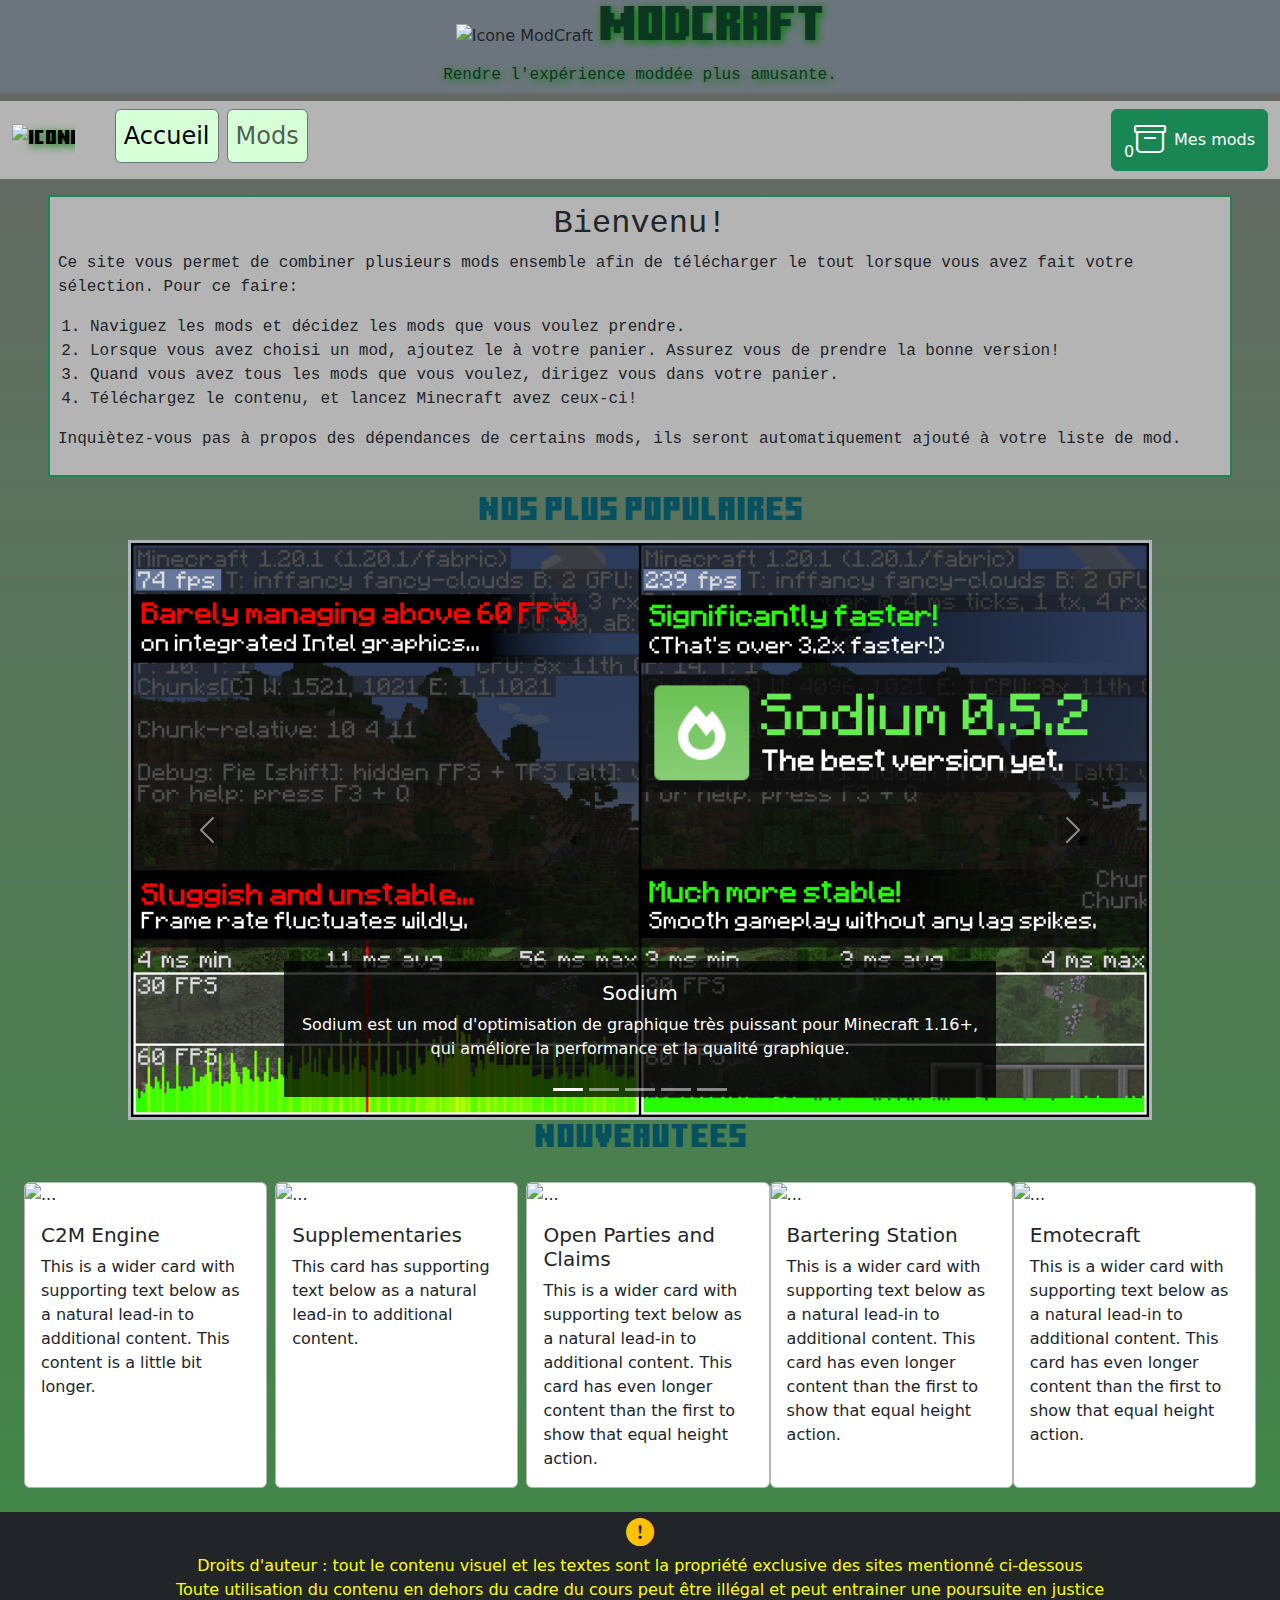
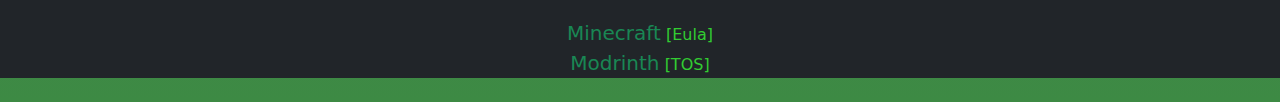
==== index.html @ 7069a7ab "Initial commit" ====
<!DOCTYPE html>
<html lang="fr">
    <head>
        <meta name="author" content="Nicolas Matasoff">
        <meta charset="utf-8">
        <meta name="viewport" content="width=device-width, initial-scale=1, shrink-to-fit=no">
        <title>TP5</title>
        <link rel="icon" href="https://minecraft.wiki/images/Smithing_Table_JE2_BE2.png?9d5a7&format=original">
        <!-- Bootstrap css -->
        <link href="https://cdn.jsdelivr.net/npm/bootstrap@5.3.3/dist/css/bootstrap.min.css" rel="stylesheet" integrity="sha384-QWTKZyjpPEjISv5WaRU9OFeRpok6YctnYmDr5pNlyT2bRjXh0JMhjY6hW+ALEwIH" crossorigin="anonymous">
        <link rel="stylesheet" href="https://cdn.jsdelivr.net/npm/bootstrap-icons@1.11.3/font/bootstrap-icons.min.css">
        <!-- css site -->
        <link rel="stylesheet" href="../css/main.css">
    </head>
    <body class="bg-gradient-green-gray">

        <!-- HEADER -->

        <header>
            <div class="text-center bg-secondary">
                <img src="https://minecraft.wiki/images/Smithing_Table_JE2_BE2.png?9d5a7&format=original" alt="Icone ModCraft" class="w-25 d-inline    w-lg-10">
                <h1 class="d-inline text-success-emphasis    shadow-main font-minecraft fs-3r">ModCraft</h1>
                <h3 class="d-block p-2 text-success-emphasis    shadow-main font-ubuntu fs-6">Rendre l'expérience moddée plus amusante.</h3>
                <!-- TODO: BACKGROUND
                Plusieurs blocs de machines moddées côte à côte pour l'image de fond d'écran -->
            </div>

        </header>


        <!-- NAV -->

        <nav class="navbar navbar-expand-lg position-sticky top-0 z-3    bg-gray">
            <div class="container-fluid">
                <a class="navbar-brand d-none d-lg-block     font-minecraft shadow-main w-5" href="../">
                    <img src="https://minecraft.wiki/images/Smithing_Table_JE2_BE2.png?9d5a7&format=original" alt="Icone ModCraft" class="img-fluid d-inline">
                    
                </a>
                <button class="navbar-toggler bg-secondary-subtle" type="button" data-bs-toggle="collapse" data-bs-target="#navbarSupportedContent" aria-controls="navbarSupportedContent" aria-expanded="false" aria-label="Toggle navigation">
                    <span class="navbar-toggler-icon"></span>
                </button>
                <div class="collapse navbar-collapse    bg-grad-green transition-02" id="navbarSupportedContent">
                    <ul class="navbar-nav me-auto mb-2 mb-lg-2 ms-lg-4">
                        <li class="nav-item border border-1 border-secondary rounded fs-4 mt-2 mt-lg-0 ps-2 ps-lg-0     bg-lightgreen transition-02 bg-lightgreen-hover">
                            <a class="nav-link active" aria-current="page" href="../">Accueil</a>
                        </li>
                        <li class="nav-item border border-1 border-secondary rounded fs-4 ms-0 ms-lg-2 ps-2 ps-lg-0     bg-lightgreen transition-02 bg-lightgreen-hover">
                            <a class="nav-link" href="../recherche.html">Mods</a>
                        </li>
                    </ul>
                    <div class="align-self-end btn btn-success">
                        <a class="nav-link d-flex" href="../result.html">
                            <div class="align-self-end">
                                <p class="align-bottom m-0" id="amtMods">0</p>
                                
                            </div>
                            <span class="bi bi-archive fs-2"></span>
                            <p class="align-self-center mb-0 ms-2">Mes mods</p>
                            
                        </a>
                    </div>
                </div>
            </div>
        </nav>
        
        <!-- MAIN -->
        <!-- Voir notes telephone pour plan -->

        <main>
            <!-- Partie 1: Description du site -->
            <div class="border border-2 border-success bg-gray my-3 mx-1 mx-lg-5 p-2">
                <h2 class="text-center     font-ubuntu">Bienvenu!</h2>
                <p class="     font-ubuntu">Ce site vous permet de combiner plusieurs mods ensemble afin de télécharger le tout lorsque vous avez fait votre sélection. Pour ce faire:</p>
                <ol class="     font-ubuntu">
                    <li>Naviguez les mods et décidez les mods que vous voulez prendre.</li>
                    <li>Lorsque vous avez choisi un mod, ajoutez le à votre panier. Assurez vous de prendre la bonne version!</li>
                    <li>Quand vous avez tous les mods que vous voulez, dirigez vous dans votre panier.</li>
                    <li>Téléchargez le contenu, et lancez Minecraft avez ceux-ci!</li>
                </ol>
                <p class="     font-ubuntu">Inquiètez-vous pas à propos des dépendances de certains mods, ils seront automatiquement ajouté à votre liste de mod.</p>
            </div>
            <!-- Partie 2: Populaires (Caroussel) -->

            <h2 class="text-center text-info-emphasis     font-minecraft">Nos plus populaires</h2>
            <div id="carouselExampleCaptions" class="carousel slide border border-3 border-dark-subtle          ms-lg-10p me-lg-10p">
                <div class="carousel-indicators">
                    <button type="button" data-bs-target="#carouselExampleCaptions" data-bs-slide-to="0" class="active" aria-current="true" aria-label="Sodium"></button>
                    <button type="button" data-bs-target="#carouselExampleCaptions" data-bs-slide-to="1" aria-label="Iris Shaders"></button>
                    <button type="button" data-bs-target="#carouselExampleCaptions" data-bs-slide-to="2" aria-label="Xaero's Minimap"></button>
                    <button type="button" data-bs-target="#carouselExampleCaptions" data-bs-slide-to="3" aria-label="Mod Menu"></button>
                    <button type="button" data-bs-target="#carouselExampleCaptions" data-bs-slide-to="4" aria-label="Xaero's Minimap"></button>
                </div>
                    <div class="carousel-inner">
                        <div class="carousel-item active">
                            <img src="img/sodium_main.webp" class="d-block w-100" alt="Sodium">
                            <div class="carousel-caption d-none d-md-block    bg-black-75">
                                <h5>Sodium</h5>
                                <p> Sodium est un mod d'optimisation de graphique très puissant pour Minecraft 1.16+,
                                    <br>
                                    qui améliore la performance et la qualité graphique.</p>
                            </div>
                        </div>
                    <div class="carousel-item">
                        <img src="img/iris_main.webp" class="d-block w-100" alt="Iris Shaders">
                        <div class="carousel-caption d-none d-md-block    bg-black-75">
                            <h5>Iris Shaders</h5>
                            <p>Iris Shaders est un mod qui permet d'ajouter des Shaders créé par la communauté,
                                <br>
                                rendant le jeu encore plus majestueux.</p>
                        </div>
                    </div>
                    <div class="carousel-item">
                        <img src="img/xareos_main.png" class="d-block w-100" alt="Xaero's Minimap">
                        <div class="carousel-caption d-none d-md-block    bg-black-75">
                            <h5>Xaero's Minimap</h5>
                            <p>Xaero's Minimap est un mod qui ajoute une petite carte dans le coin de votre jeu
                                <br>
                                afin de plus facilement vous repérer dans le monde.</p>
                        </div>
                    </div>
                    <div class="carousel-item">
                        <img src="img/modmenu_main.webp" class="d-block w-100" alt="Mod Menu">
                        <div class="carousel-caption d-none d-md-block    bg-black-75">
                            <h5>Mod Menu</h5>
                            <p>Mod Menu permet d'afficher tous les mods qui sont installés sur Minecraft
                                <br>
                                directement à partir du menu principal.</p>
                        </div>
                    </div>
                    <div class="carousel-item">
                        <img src="img/jei_main.webp" class="d-block w-100" alt="JEI">
                        <div class="carousel-caption d-none d-md-block    bg-black-75">
                            <h5>JEI</h5>
                            <p>JEI, ou Just Enough Items, est un mod qui permet de voir tous les blocs et items présent dans le jeu,
                                <br>
                                ainsi que voir les utilités et comment obtenir celui-ci.</p>
                        </div>
                    </div>
                </div>
                <button class="carousel-control-prev" type="button" data-bs-target="#carouselExampleCaptions" data-bs-slide="prev">
                    <span class="carousel-control-prev-icon     bg-black-50" aria-hidden="true"></span>
                    <span class="visually-hidden">Previous</span>
                </button>
                <button class="carousel-control-next" type="button" data-bs-target="#carouselExampleCaptions" data-bs-slide="next">
                    <span class="carousel-control-next-icon     bg-black-50" aria-hidden="true"></span>
                    <span class="visually-hidden">Next</span>
                </button>
            </div>

            <!-- Partie 3: Nouveautées (Cartes) -->
            <h2 class="text-center text-info-emphasis     font-minecraft">Nouveautees</h2> <!-- Mon font ne supporte pas les accents, car c'est fait seulement pour l'anglais -->
            <div class="card-group m-5 m-lg-4 g-2">
                <div class="card border border-1 rounded     border-gray">
                    <img src="https://cdn.modrinth.com/data/VSNURh3q/3c2ce471054466712a44c8758a03e03bb868f93b_96.webp" class="card-img-top" alt="...">
                    <div class="card-body">
                        <h5 class="card-title">C2M Engine</h5>
                        <p class="card-text">This is a wider card with supporting text below as a natural lead-in to additional content. This content is a little bit longer.</p>
                    </div>
                </div>
                <div class="card mx-2 border border-1 rounded     border-gray">
                    <img src="https://cdn.modrinth.com/data/fFEIiSDQ/e9f5f66fa3b67e54acb91258a1428d68311c58bc_96.webp" class="card-img-top" alt="...">
                    <div class="card-body">
                        <h5 class="card-title">Supplementaries</h5>
                        <p class="card-text">This card has supporting text below as a natural lead-in to additional content.</p>
                    </div>
                </div>
                <div class="card border border-1 rounded     border-gray">
                    <img src="https://cdn.modrinth.com/data/gF3BGWvG/410c5443b268912b11709e7d03dd9ec3fda38ea5.png" class="card-img-top" alt="...">
                    <div class="card-body">
                        <h5 class="card-title">Open Parties and Claims</h5>
                        <p class="card-text">This is a wider card with supporting text below as a natural lead-in to additional content. This card has even longer content than the first to show that equal height action.</p>
                    </div>
                </div>
                <div class="card border border-1 rounded     border-gray">
                    <img src="https://cdn.modrinth.com/data/EOig9U0j/320cbe8a7409ef0b4928ee174b32b70860eb44a1.png" class="card-img-top" alt="...">
                    <div class="card-body">
                        <h5 class="card-title">Bartering Station</h5>
                        <p class="card-text">This is a wider card with supporting text below as a natural lead-in to additional content. This card has even longer content than the first to show that equal height action.</p>
                    </div>
                </div>
                <div class="card border border-1 rounded     border-gray">
                    <img src="https://cdn.modrinth.com/data/pZ2wrerK/eed7e2c9851392e5879c7d7cb763f142f124e6d2_96.webp" class="card-img-top" alt="...">
                    <div class="card-body">
                        <h5 class="card-title">Emotecraft</h5>
                        <p class="card-text">This is a wider card with supporting text below as a natural lead-in to additional content. This card has even longer content than the first to show that equal height action.</p>
                    </div>
                </div>
            </div>

        </main>

        <!-- FOOTER -->

        <footer class="bg-dark">



            <!-- SOURCES IMAGES -->
            <div class="text-center m-2 m-lg-4">
                <p class="text-yellow">
                    <span class="bi bi-exclamation-circle-fill text-warning fs-3 "></span>
                    <br>
                    Droits d'auteur : tout le contenu visuel et les textes sont la propriété exclusive des sites mentionné ci-dessous
                    <br>
                    Toute utilisation du contenu en dehors du cadre du cours peut être illégal et peut entrainer une poursuite en justice
                </p>
                <div class="d-flex justify-content-center flex-column">
                    <div>
                        <a href="https://www.minecraft.net" class="fs-5 text-decoration-none text-success">Minecraft</a>
                        <a href="https://www.minecraft.net/fr-fr/eula" class="fs-6 text-decoration-none    text-lime">[Eula]</a>
                    </div>
                    <div>
                        <a href="https://modrinth.com/" class="fs-5 text-decoration-none text-success">Modrinth</a>
                        <a href="https://modrinth.com/legal/copyright" class="fs-6 text-decoration-none    text-lime">[TOS]</a>
                    </div>
                </div>

            </div>
        </footer>
        <!-- Bootstrap script -->
        <script src="https://cdn.jsdelivr.net/npm/bootstrap@5.3.3/dist/js/bootstrap.bundle.min.js" integrity="sha384-YvpcrYf0tY3lHB60NNkmXc5s9fDVZLESaAA55NDzOxhy9GkcIdslK1eN7N6jIeHz" crossorigin="anonymous"></script>
        <!-- Main script -->
        <script src="scripts/main.js"></script>
    </body>
</html>
---- css/main.css ----
@font-face { /* De mon ordinateur */
    font-family: "Minecraft Ten";
    src: url(fonts/MinecraftTen-VGORe.ttf);
}
@font-face { /* De google fonts */
    font-family: "Ubuntu Mono", monospace;
    src: url(fonts/UbuntuMono-Regular.ttf);
}

.font-minecraft {
    font-family: "Minecraft Ten";
}
.font-ubuntu {
    font-family: "Ubuntu Mono", monospace;
}

.shadow-main {
    text-shadow: 0.1rem 0.1rem 0.5rem green;
}

.w-10 {
    width: 10%;
}
.w-5 {
    width: 5%;
}
.w-10r {
    width: 10rem;
}
.w-5r {
    width: 5rem;
}

.fs-5r {
    font-size: 5rem;
}
.fs-3r {
    font-size: 3rem;
}

.text-lime {
    color: limegreen;
}
.text-lightgreen {
    color: rgb(215, 255, 215);
}
.text-yellow {
    color: yellow;
}


.bg-black-50 {
    background-color: rgba(0, 0, 0, 0.5);
}
.bg-black-75 {
    background-color: rgba(0, 0, 0, 0.75);
}
.bg-gray {
    background-color: rgb(180, 180, 180);
}
.bg-lightgreen {
    background-color: rgb(215, 255, 215);
}
.bg-darklightgreen {
    background-color: rgb(139, 212, 139);
}
.bg-lightgreen-hover:hover {
    background-color: rgb(155, 202, 155);
}
.bg-gradient-green-white {
    background-image: linear-gradient(to top, rgb(215, 255, 215), white);
}
.bg-gradient-green-gray {
    background-image: linear-gradient(to top, rgb(61, 138, 68), rgb(104, 104, 104));
}

.border-gray {
    border-color: rgb(180, 180, 180) !important;
}

.transition-02 {
    transition: 0.2s;
}


.m-5p {
    margin: 5%;
}
.ms-5p {
    margin-left: 5%;
}
.me-5p {
    margin-right: 5%;
}

.max-width-75p {
    max-width: 75%; 
}
.max-width-2r {
    max-width: 2rem; 
}


@media screen and (min-width:992px) {
    .w-lg-10 {
        width: 10% !important;
    }
    .w-lg-25 {
        width: 25% !important;
    }

    .ms-lg-5p {
        margin-left: 5%;
    }
    .me-lg-5p {
        margin-right: 5%;
    }
    .ms-lg-10p {
        margin-left: 10%;
    }
    .me-lg-10p {
        margin-right: 10%;
    }

}
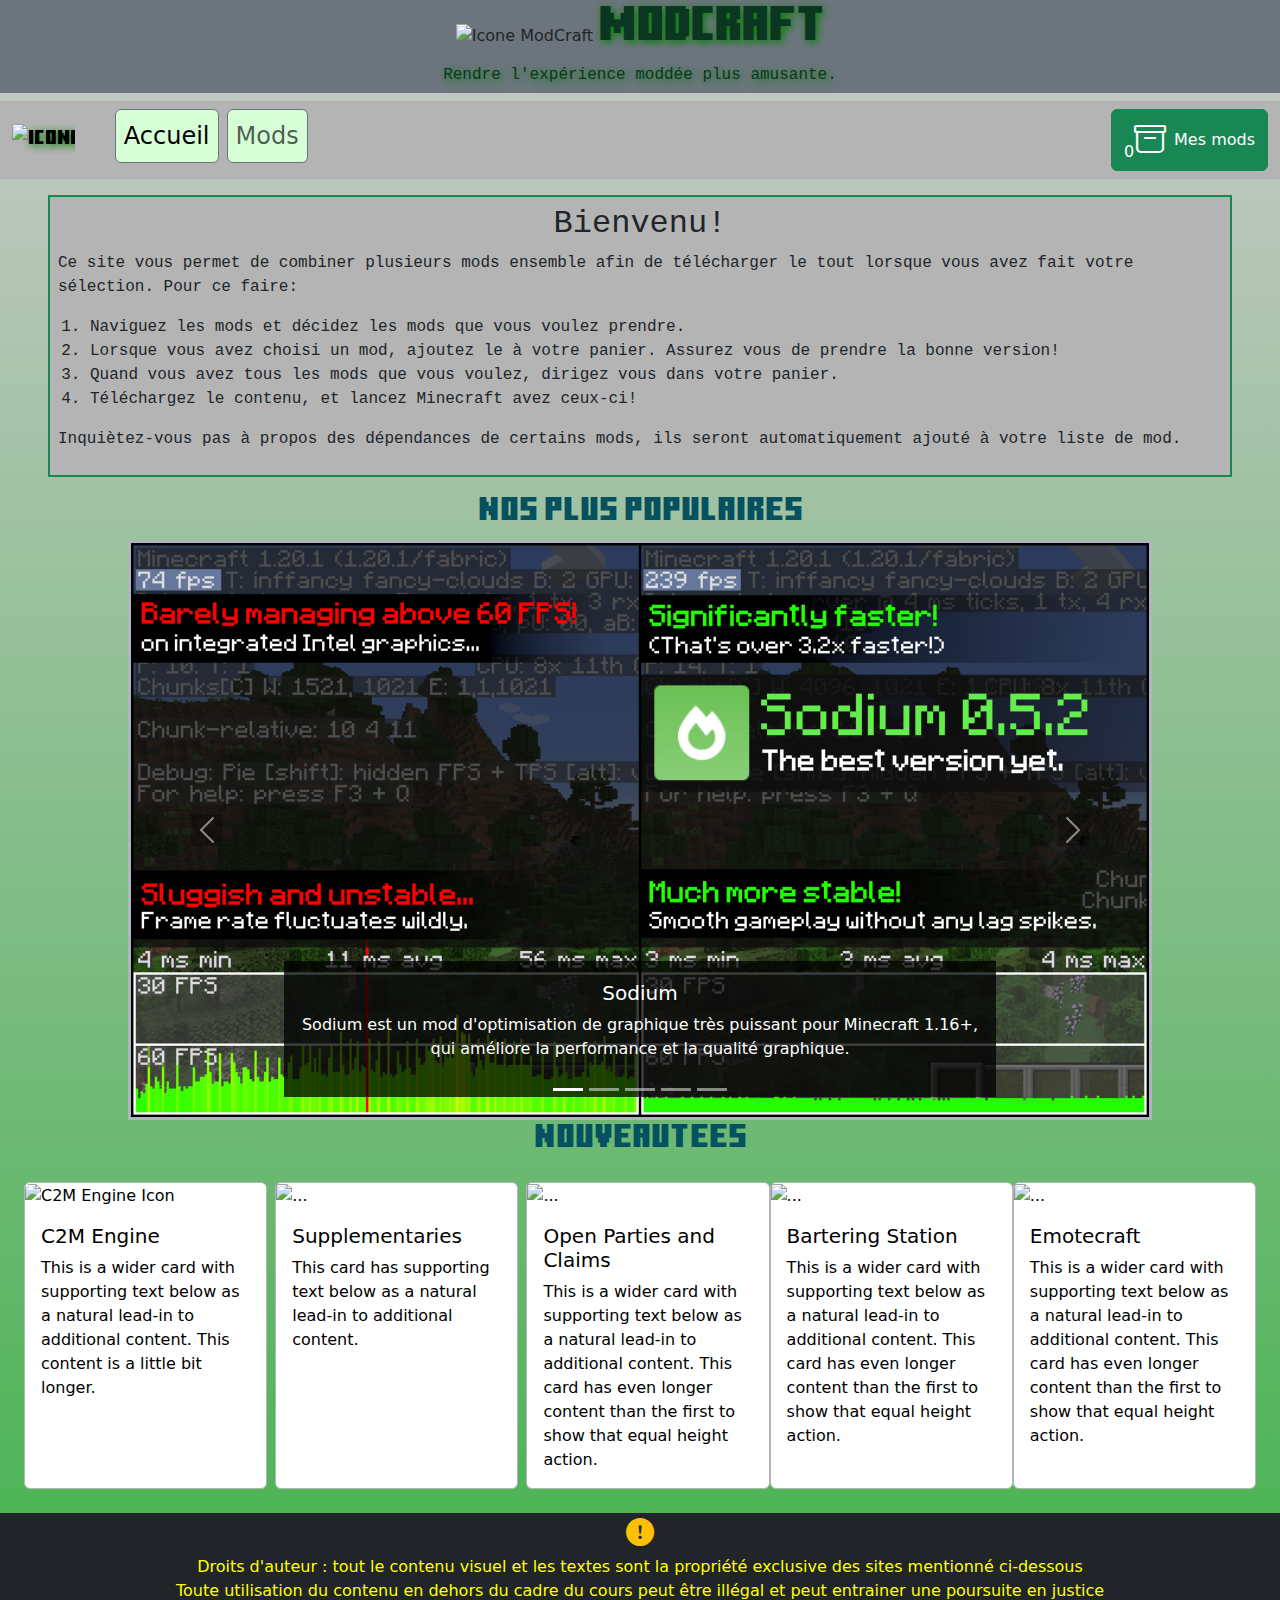
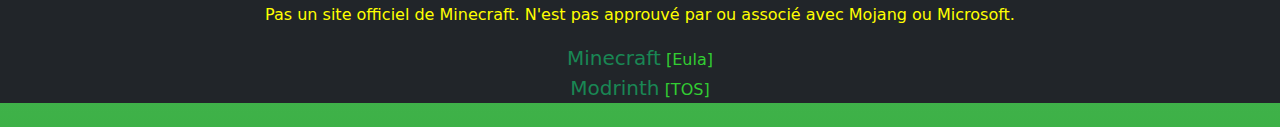
==== commit 261879ef: "Update" ====
--- a/index.html
+++ b/index.html
@@ -92,49 +92,59 @@
                 </div>
                     <div class="carousel-inner">
                         <div class="carousel-item active">
-                            <img src="img/sodium_main.webp" class="d-block w-100" alt="Sodium">
-                            <div class="carousel-caption d-none d-md-block    bg-black-75">
-                                <h5>Sodium</h5>
-                                <p> Sodium est un mod d'optimisation de graphique très puissant pour Minecraft 1.16+,
-                                    <br>
-                                    qui améliore la performance et la qualité graphique.</p>
-                            </div>
-                        </div>
-                    <div class="carousel-item">
-                        <img src="img/iris_main.webp" class="d-block w-100" alt="Iris Shaders">
-                        <div class="carousel-caption d-none d-md-block    bg-black-75">
-                            <h5>Iris Shaders</h5>
-                            <p>Iris Shaders est un mod qui permet d'ajouter des Shaders créé par la communauté,
-                                <br>
-                                rendant le jeu encore plus majestueux.</p>
-                        </div>
-                    </div>
-                    <div class="carousel-item">
-                        <img src="img/xareos_main.png" class="d-block w-100" alt="Xaero's Minimap">
-                        <div class="carousel-caption d-none d-md-block    bg-black-75">
-                            <h5>Xaero's Minimap</h5>
-                            <p>Xaero's Minimap est un mod qui ajoute une petite carte dans le coin de votre jeu
-                                <br>
-                                afin de plus facilement vous repérer dans le monde.</p>
-                        </div>
-                    </div>
-                    <div class="carousel-item">
-                        <img src="img/modmenu_main.webp" class="d-block w-100" alt="Mod Menu">
-                        <div class="carousel-caption d-none d-md-block    bg-black-75">
-                            <h5>Mod Menu</h5>
-                            <p>Mod Menu permet d'afficher tous les mods qui sont installés sur Minecraft
-                                <br>
-                                directement à partir du menu principal.</p>
-                        </div>
-                    </div>
-                    <div class="carousel-item">
-                        <img src="img/jei_main.webp" class="d-block w-100" alt="JEI">
-                        <div class="carousel-caption d-none d-md-block    bg-black-75">
-                            <h5>JEI</h5>
-                            <p>JEI, ou Just Enough Items, est un mod qui permet de voir tous les blocs et items présent dans le jeu,
-                                <br>
-                                ainsi que voir les utilités et comment obtenir celui-ci.</p>
-                        </div>
+                            <a href="result.html#sodium">
+                                <img src="img/sodium_main.webp" class="d-block w-100" alt="Sodium">
+                                <div class="carousel-caption d-none d-md-block    bg-black-75">
+                                    <h5>Sodium</h5>
+                                    <p> Sodium est un mod d'optimisation de graphique très puissant pour Minecraft 1.16+,
+                                        <br>
+                                        qui améliore la performance et la qualité graphique.</p>
+                                </div>
+                            </a>
+                        </div>
+                    <div class="carousel-item">
+                        <a href="result.html#iris">
+                            <img src="img/iris_main.webp" class="d-block w-100" alt="Iris Shaders">
+                            <div class="carousel-caption d-none d-md-block    bg-black-75">
+                                <h5>Iris Shaders</h5>
+                                <p>Iris Shaders est un mod qui permet d'ajouter des Shaders créé par la communauté,
+                                    <br>
+                                    rendant le jeu encore plus majestueux.</p>
+                            </div>
+                        </a>
+                    </div>
+                    <div class="carousel-item">
+                        <a href="result.html#xaeros-minimap">
+                            <img src="img/xareos_main.png" class="d-block w-100" alt="Xaero's Minimap">
+                            <div class="carousel-caption d-none d-md-block    bg-black-75">
+                                <h5>Xaero's Minimap</h5>
+                                <p>Xaero's Minimap est un mod qui ajoute une petite carte dans le coin de votre jeu
+                                    <br>
+                                    afin de plus facilement vous repérer dans le monde.</p>
+                            </div>
+                        </a>
+                    </div>
+                    <div class="carousel-item">
+                        <a href="result.html#modmenu">
+                            <img src="img/modmenu_main.webp" class="d-block w-100" alt="Mod Menu">
+                            <div class="carousel-caption d-none d-md-block    bg-black-75">
+                                <h5>Mod Menu</h5>
+                                <p>Mod Menu permet d'afficher tous les mods qui sont installés sur Minecraft
+                                    <br>
+                                    directement à partir du menu principal.</p>
+                            </div>
+                        </a>
+                    </div>
+                    <div class="carousel-item">
+                        <a href="result.html#jei">
+                            <img src="img/jei_main.webp" class="d-block w-100" alt="JEI">
+                            <div class="carousel-caption d-none d-md-block    bg-black-75">
+                                <h5>JEI</h5>
+                                <p>JEI, ou Just Enough Items, est un mod qui permet de voir tous les blocs et items présent dans le jeu,
+                                    <br>
+                                    ainsi que voir les utilités et comment obtenir celui-ci.</p>
+                            </div>
+                        </a>
                     </div>
                 </div>
                 <button class="carousel-control-prev" type="button" data-bs-target="#carouselExampleCaptions" data-bs-slide="prev">
@@ -151,39 +161,49 @@
             <h2 class="text-center text-info-emphasis     font-minecraft">Nouveautees</h2> <!-- Mon font ne supporte pas les accents, car c'est fait seulement pour l'anglais -->
             <div class="card-group m-5 m-lg-4 g-2">
                 <div class="card border border-1 rounded     border-gray">
-                    <img src="https://cdn.modrinth.com/data/VSNURh3q/3c2ce471054466712a44c8758a03e03bb868f93b_96.webp" class="card-img-top" alt="...">
-                    <div class="card-body">
-                        <h5 class="card-title">C2M Engine</h5>
-                        <p class="card-text">This is a wider card with supporting text below as a natural lead-in to additional content. This content is a little bit longer.</p>
-                    </div>
+                    <a href="result.html#c2me" class="text-decoration-none text-black">
+                        <img src="https://cdn.modrinth.com/data/VSNURh3q/3c2ce471054466712a44c8758a03e03bb868f93b_96.webp" class="card-img-top" alt="C2M Engine Icon">
+                        <div class="card-body">
+                            <h5 class="card-title">C2M Engine</h5>
+                            <p class="card-text">This is a wider card with supporting text below as a natural lead-in to additional content. This content is a little bit longer.</p>
+                        </div>
+                    </a>
                 </div>
                 <div class="card mx-2 border border-1 rounded     border-gray">
-                    <img src="https://cdn.modrinth.com/data/fFEIiSDQ/e9f5f66fa3b67e54acb91258a1428d68311c58bc_96.webp" class="card-img-top" alt="...">
-                    <div class="card-body">
-                        <h5 class="card-title">Supplementaries</h5>
-                        <p class="card-text">This card has supporting text below as a natural lead-in to additional content.</p>
-                    </div>
-                </div>
-                <div class="card border border-1 rounded     border-gray">
-                    <img src="https://cdn.modrinth.com/data/gF3BGWvG/410c5443b268912b11709e7d03dd9ec3fda38ea5.png" class="card-img-top" alt="...">
-                    <div class="card-body">
-                        <h5 class="card-title">Open Parties and Claims</h5>
-                        <p class="card-text">This is a wider card with supporting text below as a natural lead-in to additional content. This card has even longer content than the first to show that equal height action.</p>
-                    </div>
-                </div>
-                <div class="card border border-1 rounded     border-gray">
-                    <img src="https://cdn.modrinth.com/data/EOig9U0j/320cbe8a7409ef0b4928ee174b32b70860eb44a1.png" class="card-img-top" alt="...">
-                    <div class="card-body">
-                        <h5 class="card-title">Bartering Station</h5>
-                        <p class="card-text">This is a wider card with supporting text below as a natural lead-in to additional content. This card has even longer content than the first to show that equal height action.</p>
-                    </div>
-                </div>
-                <div class="card border border-1 rounded     border-gray">
-                    <img src="https://cdn.modrinth.com/data/pZ2wrerK/eed7e2c9851392e5879c7d7cb763f142f124e6d2_96.webp" class="card-img-top" alt="...">
-                    <div class="card-body">
-                        <h5 class="card-title">Emotecraft</h5>
-                        <p class="card-text">This is a wider card with supporting text below as a natural lead-in to additional content. This card has even longer content than the first to show that equal height action.</p>
-                    </div>
+                    <a href="result.html#supplementaries" class="text-decoration-none text-black">
+                        <img src="https://cdn.modrinth.com/data/fFEIiSDQ/e9f5f66fa3b67e54acb91258a1428d68311c58bc_96.webp" class="card-img-top" alt="...">
+                        <div class="card-body">
+                            <h5 class="card-title">Supplementaries</h5>
+                            <p class="card-text">This card has supporting text below as a natural lead-in to additional content.</p>
+                        </div>
+                    </a>
+                </div>
+                <div class="card border border-1 rounded     border-gray">
+                    <a href="result.html#open-parties-and-claims" class="text-decoration-none text-black">
+                        <img src="https://cdn.modrinth.com/data/gF3BGWvG/410c5443b268912b11709e7d03dd9ec3fda38ea5.png" class="card-img-top" alt="...">
+                        <div class="card-body">
+                            <h5 class="card-title">Open Parties and Claims</h5>
+                            <p class="card-text">This is a wider card with supporting text below as a natural lead-in to additional content. This card has even longer content than the first to show that equal height action.</p>
+                        </div>
+                    </a>
+                </div>
+                <div class="card border border-1 rounded     border-gray">
+                    <a href="result.html#bartering-station" class="text-decoration-none text-black">
+                        <img src="https://cdn.modrinth.com/data/EOig9U0j/320cbe8a7409ef0b4928ee174b32b70860eb44a1.png" class="card-img-top" alt="...">
+                        <div class="card-body">
+                            <h5 class="card-title">Bartering Station</h5>
+                            <p class="card-text">This is a wider card with supporting text below as a natural lead-in to additional content. This card has even longer content than the first to show that equal height action.</p>
+                        </div>
+                    </a>
+                </div>
+                <div class="card border border-1 rounded     border-gray">
+                    <a href="result.html#emotecraft" class="text-decoration-none text-black">
+                        <img src="https://cdn.modrinth.com/data/pZ2wrerK/eed7e2c9851392e5879c7d7cb763f142f124e6d2_96.webp" class="card-img-top" alt="...">
+                        <div class="card-body">
+                            <h5 class="card-title">Emotecraft</h5>
+                            <p class="card-text">This is a wider card with supporting text below as a natural lead-in to additional content. This card has even longer content than the first to show that equal height action.</p>
+                        </div>
+                    </a>
                 </div>
             </div>
 
@@ -203,6 +223,8 @@
                     Droits d'auteur : tout le contenu visuel et les textes sont la propriété exclusive des sites mentionné ci-dessous
                     <br>
                     Toute utilisation du contenu en dehors du cadre du cours peut être illégal et peut entrainer une poursuite en justice
+                    <br>
+                    Pas un site officiel de Minecraft. N'est pas approuvé par ou associé avec Mojang ou Microsoft.
                 </p>
                 <div class="d-flex justify-content-center flex-column">
                     <div>
--- a/css/main.css
+++ b/css/main.css
@@ -31,12 +31,21 @@
 .w-5r {
     width: 5rem;
 }
+.w-3r {
+    width: 3rem;
+}
+.w-1r {
+    width: 1rem;
+}
 
 .fs-5r {
     font-size: 5rem;
 }
 .fs-3r {
     font-size: 3rem;
+}
+.fs-2r {
+    font-size: 2rem;
 }
 
 .text-lime {
@@ -50,6 +59,9 @@
 }
 
 
+.bg-white-25 {
+    background-color: rgba(255, 255, 255, 0.25);
+}
 .bg-black-50 {
     background-color: rgba(0, 0, 0, 0.5);
 }
@@ -72,7 +84,7 @@
     background-image: linear-gradient(to top, rgb(215, 255, 215), white);
 }
 .bg-gradient-green-gray {
-    background-image: linear-gradient(to top, rgb(61, 138, 68), rgb(104, 104, 104));
+    background-image: linear-gradient(to top, rgb(61, 177, 71), rgb(201, 201, 201));
 }
 
 .border-gray {
@@ -100,6 +112,9 @@
 .max-width-2r {
     max-width: 2rem; 
 }
+.max-height-2r {
+    max-height: 2rem; 
+}
 
 
 @media screen and (min-width:992px) {
@@ -122,5 +137,18 @@
     .me-lg-10p {
         margin-right: 10%;
     }
+    
+    .bg-lg-transparent {
+        background-color: rgba(0, 0, 0, 0) !important;
+    }
 
+    .max-width-lg-3r {
+        max-width: 3rem; 
+    }
+    .max-height-lg-3r {
+        max-height: 3rem; 
+    }
+    .min-width-lg-20 {
+        min-width: 20%; 
+    }
 }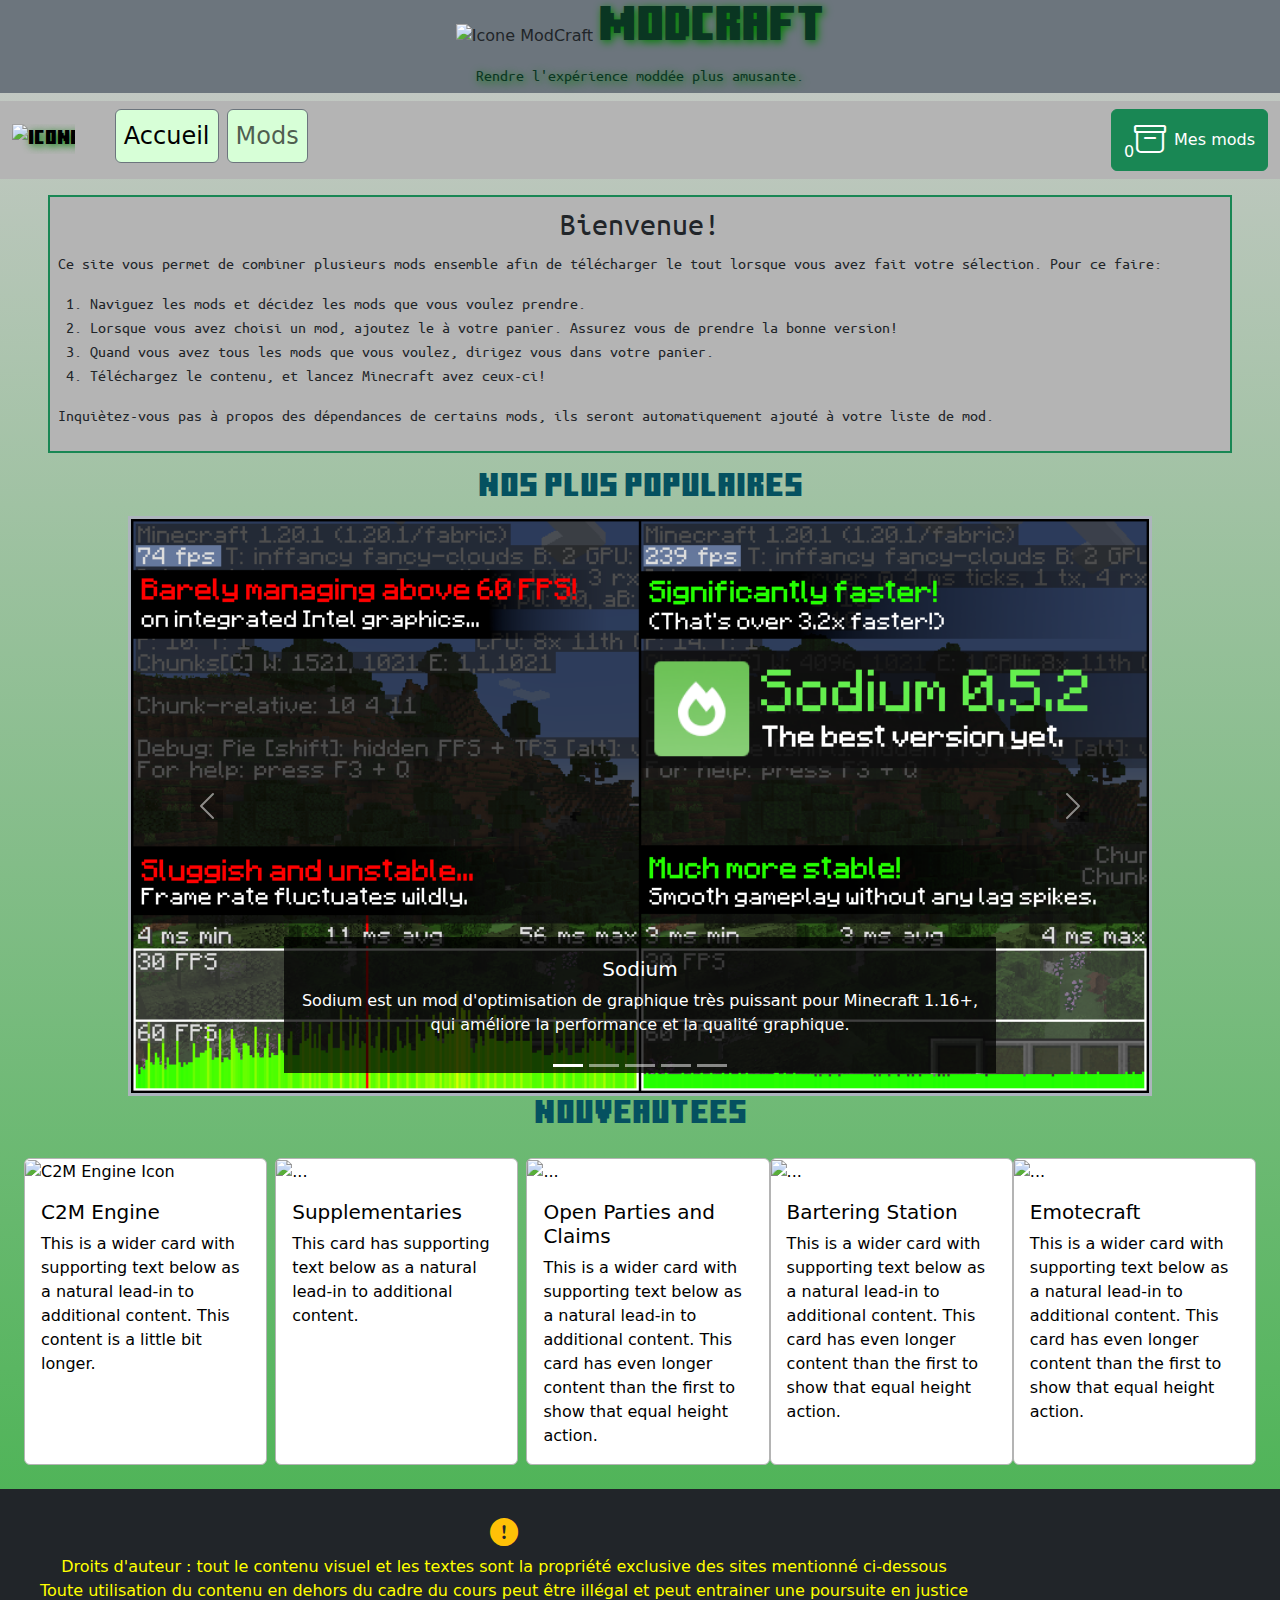
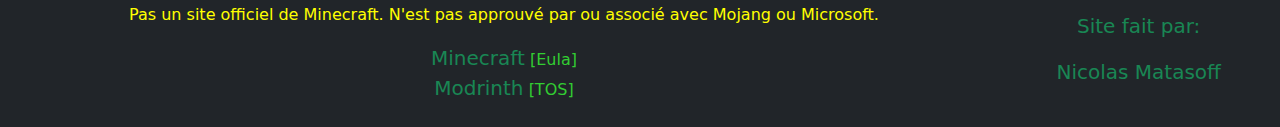
==== commit 7df9190b: "done minimum reqs" ====
--- a/index.html
+++ b/index.html
@@ -49,7 +49,7 @@
                         </li>
                     </ul>
                     <div class="align-self-end btn btn-success">
-                        <a class="nav-link d-flex" href="../result.html">
+                        <a class="nav-link d-flex" href="../panier.html">
                             <div class="align-self-end">
                                 <p class="align-bottom m-0" id="amtMods">0</p>
                                 
@@ -69,7 +69,7 @@
         <main>
             <!-- Partie 1: Description du site -->
             <div class="border border-2 border-success bg-gray my-3 mx-1 mx-lg-5 p-2">
-                <h2 class="text-center     font-ubuntu">Bienvenu!</h2>
+                <h2 class="text-center     font-ubuntu">Bienvenue!</h2>
                 <p class="     font-ubuntu">Ce site vous permet de combiner plusieurs mods ensemble afin de télécharger le tout lorsque vous avez fait votre sélection. Pour ce faire:</p>
                 <ol class="     font-ubuntu">
                     <li>Naviguez les mods et décidez les mods que vous voulez prendre.</li>
@@ -216,32 +216,38 @@
 
 
             <!-- SOURCES IMAGES -->
-            <div class="text-center m-2 m-lg-4">
-                <p class="text-yellow">
-                    <span class="bi bi-exclamation-circle-fill text-warning fs-3 "></span>
-                    <br>
-                    Droits d'auteur : tout le contenu visuel et les textes sont la propriété exclusive des sites mentionné ci-dessous
-                    <br>
-                    Toute utilisation du contenu en dehors du cadre du cours peut être illégal et peut entrainer une poursuite en justice
-                    <br>
-                    Pas un site officiel de Minecraft. N'est pas approuvé par ou associé avec Mojang ou Microsoft.
-                </p>
-                <div class="d-flex justify-content-center flex-column">
-                    <div>
-                        <a href="https://www.minecraft.net" class="fs-5 text-decoration-none text-success">Minecraft</a>
-                        <a href="https://www.minecraft.net/fr-fr/eula" class="fs-6 text-decoration-none    text-lime">[Eula]</a>
-                    </div>
-                    <div>
-                        <a href="https://modrinth.com/" class="fs-5 text-decoration-none text-success">Modrinth</a>
-                        <a href="https://modrinth.com/legal/copyright" class="fs-6 text-decoration-none    text-lime">[TOS]</a>
-                    </div>
-                </div>
-
+            <div class="row row-cols-1 m-0">
+                <div class="text-center m-2 m-lg-4 col col-7 col-lg-9">
+                    <p class="text-yellow">
+                        <span class="bi bi-exclamation-circle-fill text-warning fs-3 "></span>
+                        <br>
+                        Droits d'auteur : tout le contenu visuel et les textes sont la propriété exclusive des sites mentionné ci-dessous
+                        <br>
+                        Toute utilisation du contenu en dehors du cadre du cours peut être illégal et peut entrainer une poursuite en justice
+                        <br>
+                        Pas un site officiel de Minecraft. N'est pas approuvé par ou associé avec Mojang ou Microsoft.
+                    </p>
+                    <div class="d-flex justify-content-center flex-column">
+                        <div>
+                            <a href="https://www.minecraft.net" class="fs-5 text-decoration-none text-success">Minecraft</a>
+                            <a href="https://www.minecraft.net/fr-fr/eula" class="fs-6 text-decoration-none    text-lime">[Eula]</a>
+                        </div>
+                        <div>
+                            <a href="https://modrinth.com/" class="fs-5 text-decoration-none text-success">Modrinth</a>
+                            <a href="https://modrinth.com/legal/copyright" class="fs-6 text-decoration-none    text-lime">[TOS]</a>
+                        </div>
+                    </div>
+
+                </div>
+                <div class="text-center m-2 m-lg-4 col col-4 col-lg-2 d-flex flex-column justify-content-end">
+                    <p class="fs-5 text-decoration-none text-success">Site fait par:</p>
+                    <p class="fs-5 text-decoration-none text-success">Nicolas Matasoff</p>
+                </div>
             </div>
         </footer>
         <!-- Bootstrap script -->
         <script src="https://cdn.jsdelivr.net/npm/bootstrap@5.3.3/dist/js/bootstrap.bundle.min.js" integrity="sha384-YvpcrYf0tY3lHB60NNkmXc5s9fDVZLESaAA55NDzOxhy9GkcIdslK1eN7N6jIeHz" crossorigin="anonymous"></script>
         <!-- Main script -->
-        <script src="scripts/main.js"></script>
+        <script src="scripts/main.js" async defer></script>
     </body>
 </html>--- a/css/main.css
+++ b/css/main.css
@@ -4,7 +4,7 @@
     src: url(fonts/MinecraftTen-VGORe.ttf);
 }
 @font-face { /* De google fonts */
-    font-family: "Ubuntu Mono", monospace;
+    font-family: "Ubuntu Mono";
     src: url(fonts/UbuntuMono-Regular.ttf);
 }
 
@@ -124,6 +124,9 @@
     .w-lg-25 {
         width: 25% !important;
     }
+    .w-lg-75 {
+        width: 75% !important;
+    }
 
     .ms-lg-5p {
         margin-left: 5%;
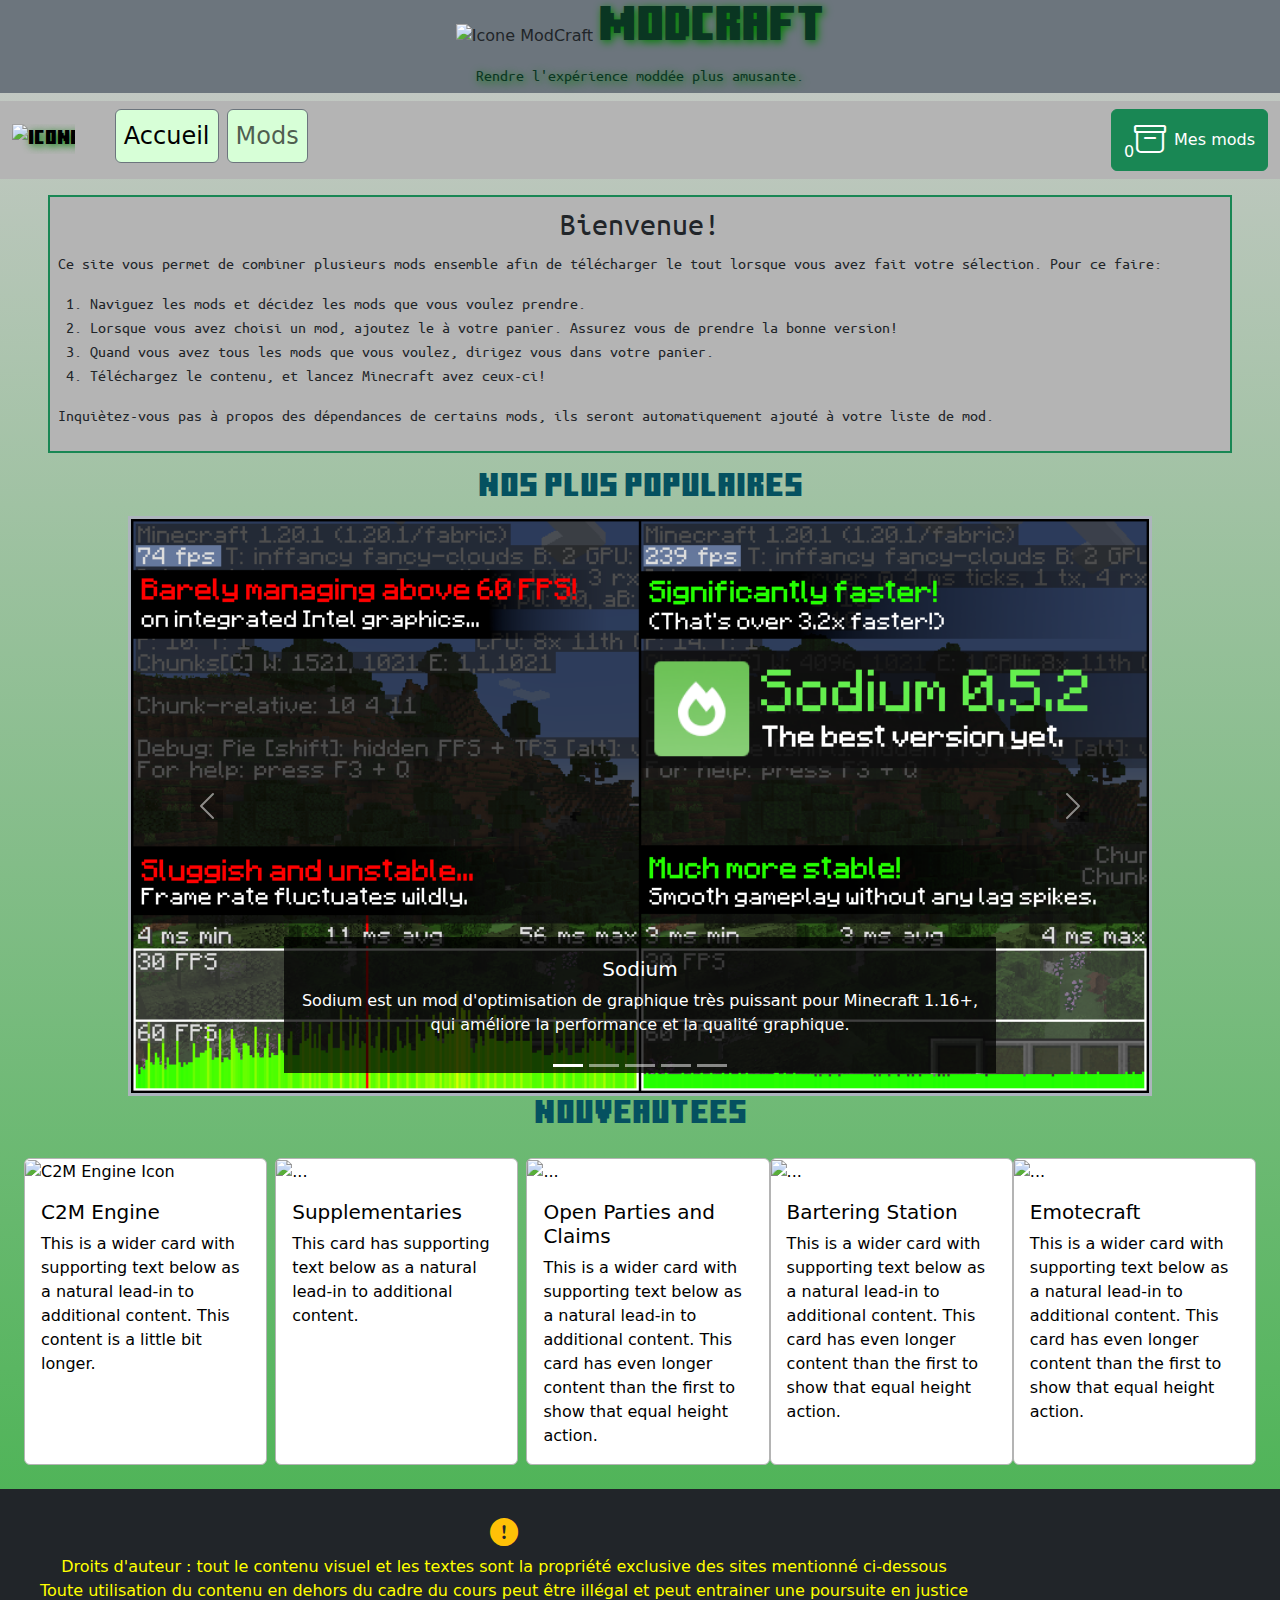
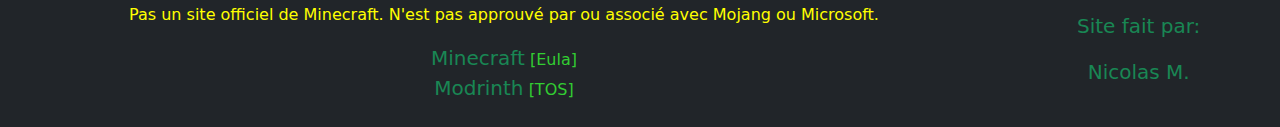
==== commit 285e18bd: "github page fix + anonymisation" ====
--- a/index.html
+++ b/index.html
@@ -1,7 +1,7 @@
 <!DOCTYPE html>
 <html lang="fr">
     <head>
-        <meta name="author" content="Nicolas Matasoff">
+        <meta name="author" content="Realiste">
         <meta charset="utf-8">
         <meta name="viewport" content="width=device-width, initial-scale=1, shrink-to-fit=no">
         <title>TP5</title>
@@ -10,7 +10,7 @@
         <link href="https://cdn.jsdelivr.net/npm/bootstrap@5.3.3/dist/css/bootstrap.min.css" rel="stylesheet" integrity="sha384-QWTKZyjpPEjISv5WaRU9OFeRpok6YctnYmDr5pNlyT2bRjXh0JMhjY6hW+ALEwIH" crossorigin="anonymous">
         <link rel="stylesheet" href="https://cdn.jsdelivr.net/npm/bootstrap-icons@1.11.3/font/bootstrap-icons.min.css">
         <!-- css site -->
-        <link rel="stylesheet" href="../css/main.css">
+        <link rel="stylesheet" href="https://realiste1.github.io/TP5-InterfaceWeb/css/main.css">
     </head>
     <body class="bg-gradient-green-gray">
 
@@ -32,7 +32,7 @@
 
         <nav class="navbar navbar-expand-lg position-sticky top-0 z-3    bg-gray">
             <div class="container-fluid">
-                <a class="navbar-brand d-none d-lg-block     font-minecraft shadow-main w-5" href="../">
+                <a class="navbar-brand d-none d-lg-block     font-minecraft shadow-main w-5" href="https://realiste1.github.io/TP5-InterfaceWeb/">
                     <img src="https://minecraft.wiki/images/Smithing_Table_JE2_BE2.png?9d5a7&format=original" alt="Icone ModCraft" class="img-fluid d-inline">
                     
                 </a>
@@ -42,14 +42,14 @@
                 <div class="collapse navbar-collapse    bg-grad-green transition-02" id="navbarSupportedContent">
                     <ul class="navbar-nav me-auto mb-2 mb-lg-2 ms-lg-4">
                         <li class="nav-item border border-1 border-secondary rounded fs-4 mt-2 mt-lg-0 ps-2 ps-lg-0     bg-lightgreen transition-02 bg-lightgreen-hover">
-                            <a class="nav-link active" aria-current="page" href="../">Accueil</a>
+                            <a class="nav-link active" aria-current="page" href="https://realiste1.github.io/TP5-InterfaceWeb/">Accueil</a>
                         </li>
                         <li class="nav-item border border-1 border-secondary rounded fs-4 ms-0 ms-lg-2 ps-2 ps-lg-0     bg-lightgreen transition-02 bg-lightgreen-hover">
-                            <a class="nav-link" href="../recherche.html">Mods</a>
+                            <a class="nav-link" href="https://realiste1.github.io/TP5-InterfaceWeb/recherche.html">Mods</a>
                         </li>
                     </ul>
                     <div class="align-self-end btn btn-success">
-                        <a class="nav-link d-flex" href="../panier.html">
+                        <a class="nav-link d-flex" href="https://realiste1.github.io/TP5-InterfaceWeb/panier.html">
                             <div class="align-self-end">
                                 <p class="align-bottom m-0" id="amtMods">0</p>
                                 
@@ -92,8 +92,8 @@
                 </div>
                     <div class="carousel-inner">
                         <div class="carousel-item active">
-                            <a href="result.html#sodium">
-                                <img src="img/sodium_main.webp" class="d-block w-100" alt="Sodium">
+                            <a href="https://realiste1.github.io/TP5-InterfaceWeb/result.html#sodium">
+                                <img src="https://realiste1.github.io/TP5-InterfaceWeb/img/sodium_main.webp" class="d-block w-100" alt="Sodium">
                                 <div class="carousel-caption d-none d-md-block    bg-black-75">
                                     <h5>Sodium</h5>
                                     <p> Sodium est un mod d'optimisation de graphique très puissant pour Minecraft 1.16+,
@@ -103,8 +103,8 @@
                             </a>
                         </div>
                     <div class="carousel-item">
-                        <a href="result.html#iris">
-                            <img src="img/iris_main.webp" class="d-block w-100" alt="Iris Shaders">
+                        <a href="https://realiste1.github.io/TP5-InterfaceWeb/result.html#iris">
+                            <img src="https://realiste1.github.io/TP5-InterfaceWeb/img/iris_main.webp" class="d-block w-100" alt="Iris Shaders">
                             <div class="carousel-caption d-none d-md-block    bg-black-75">
                                 <h5>Iris Shaders</h5>
                                 <p>Iris Shaders est un mod qui permet d'ajouter des Shaders créé par la communauté,
@@ -114,8 +114,8 @@
                         </a>
                     </div>
                     <div class="carousel-item">
-                        <a href="result.html#xaeros-minimap">
-                            <img src="img/xareos_main.png" class="d-block w-100" alt="Xaero's Minimap">
+                        <a href="https://realiste1.github.io/TP5-InterfaceWeb/result.html#xaeros-minimap">
+                            <img src="https://realiste1.github.io/TP5-InterfaceWeb/img/xareos_main.png" class="d-block w-100" alt="Xaero's Minimap">
                             <div class="carousel-caption d-none d-md-block    bg-black-75">
                                 <h5>Xaero's Minimap</h5>
                                 <p>Xaero's Minimap est un mod qui ajoute une petite carte dans le coin de votre jeu
@@ -125,8 +125,8 @@
                         </a>
                     </div>
                     <div class="carousel-item">
-                        <a href="result.html#modmenu">
-                            <img src="img/modmenu_main.webp" class="d-block w-100" alt="Mod Menu">
+                        <a href="https://realiste1.github.io/TP5-InterfaceWeb/result.html#modmenu">
+                            <img src="https://realiste1.github.io/TP5-InterfaceWeb/img/modmenu_main.webp" class="d-block w-100" alt="Mod Menu">
                             <div class="carousel-caption d-none d-md-block    bg-black-75">
                                 <h5>Mod Menu</h5>
                                 <p>Mod Menu permet d'afficher tous les mods qui sont installés sur Minecraft
@@ -136,8 +136,8 @@
                         </a>
                     </div>
                     <div class="carousel-item">
-                        <a href="result.html#jei">
-                            <img src="img/jei_main.webp" class="d-block w-100" alt="JEI">
+                        <a href="https://realiste1.github.io/TP5-InterfaceWeb/result.html#jei">
+                            <img src="https://realiste1.github.io/TP5-InterfaceWeb/img/jei_main.webp" class="d-block w-100" alt="JEI">
                             <div class="carousel-caption d-none d-md-block    bg-black-75">
                                 <h5>JEI</h5>
                                 <p>JEI, ou Just Enough Items, est un mod qui permet de voir tous les blocs et items présent dans le jeu,
@@ -161,7 +161,7 @@
             <h2 class="text-center text-info-emphasis     font-minecraft">Nouveautees</h2> <!-- Mon font ne supporte pas les accents, car c'est fait seulement pour l'anglais -->
             <div class="card-group m-5 m-lg-4 g-2">
                 <div class="card border border-1 rounded     border-gray">
-                    <a href="result.html#c2me" class="text-decoration-none text-black">
+                    <a href="https://realiste1.github.io/TP5-InterfaceWeb/result.html#c2me" class="text-decoration-none text-black">
                         <img src="https://cdn.modrinth.com/data/VSNURh3q/3c2ce471054466712a44c8758a03e03bb868f93b_96.webp" class="card-img-top" alt="C2M Engine Icon">
                         <div class="card-body">
                             <h5 class="card-title">C2M Engine</h5>
@@ -170,7 +170,7 @@
                     </a>
                 </div>
                 <div class="card mx-2 border border-1 rounded     border-gray">
-                    <a href="result.html#supplementaries" class="text-decoration-none text-black">
+                    <a href="https://realiste1.github.io/TP5-InterfaceWeb/result.html#supplementaries" class="text-decoration-none text-black">
                         <img src="https://cdn.modrinth.com/data/fFEIiSDQ/e9f5f66fa3b67e54acb91258a1428d68311c58bc_96.webp" class="card-img-top" alt="...">
                         <div class="card-body">
                             <h5 class="card-title">Supplementaries</h5>
@@ -179,7 +179,7 @@
                     </a>
                 </div>
                 <div class="card border border-1 rounded     border-gray">
-                    <a href="result.html#open-parties-and-claims" class="text-decoration-none text-black">
+                    <a href="https://realiste1.github.io/TP5-InterfaceWeb/result.html#open-parties-and-claims" class="text-decoration-none text-black">
                         <img src="https://cdn.modrinth.com/data/gF3BGWvG/410c5443b268912b11709e7d03dd9ec3fda38ea5.png" class="card-img-top" alt="...">
                         <div class="card-body">
                             <h5 class="card-title">Open Parties and Claims</h5>
@@ -188,7 +188,7 @@
                     </a>
                 </div>
                 <div class="card border border-1 rounded     border-gray">
-                    <a href="result.html#bartering-station" class="text-decoration-none text-black">
+                    <a href="https://realiste1.github.io/TP5-InterfaceWeb/result.html#bartering-station" class="text-decoration-none text-black">
                         <img src="https://cdn.modrinth.com/data/EOig9U0j/320cbe8a7409ef0b4928ee174b32b70860eb44a1.png" class="card-img-top" alt="...">
                         <div class="card-body">
                             <h5 class="card-title">Bartering Station</h5>
@@ -197,7 +197,7 @@
                     </a>
                 </div>
                 <div class="card border border-1 rounded     border-gray">
-                    <a href="result.html#emotecraft" class="text-decoration-none text-black">
+                    <a href="https://realiste1.github.io/TP5-InterfaceWeb/result.html#emotecraft" class="text-decoration-none text-black">
                         <img src="https://cdn.modrinth.com/data/pZ2wrerK/eed7e2c9851392e5879c7d7cb763f142f124e6d2_96.webp" class="card-img-top" alt="...">
                         <div class="card-body">
                             <h5 class="card-title">Emotecraft</h5>
@@ -241,13 +241,13 @@
                 </div>
                 <div class="text-center m-2 m-lg-4 col col-4 col-lg-2 d-flex flex-column justify-content-end">
                     <p class="fs-5 text-decoration-none text-success">Site fait par:</p>
-                    <p class="fs-5 text-decoration-none text-success">Nicolas Matasoff</p>
+                    <p class="fs-5 text-decoration-none text-success">Nicolas M.</p>
                 </div>
             </div>
         </footer>
         <!-- Bootstrap script -->
         <script src="https://cdn.jsdelivr.net/npm/bootstrap@5.3.3/dist/js/bootstrap.bundle.min.js" integrity="sha384-YvpcrYf0tY3lHB60NNkmXc5s9fDVZLESaAA55NDzOxhy9GkcIdslK1eN7N6jIeHz" crossorigin="anonymous"></script>
         <!-- Main script -->
-        <script src="scripts/main.js" async defer></script>
+        <script src="https://realiste1.github.io/TP5-InterfaceWeb/scripts/main.js" async defer></script>
     </body>
 </html>